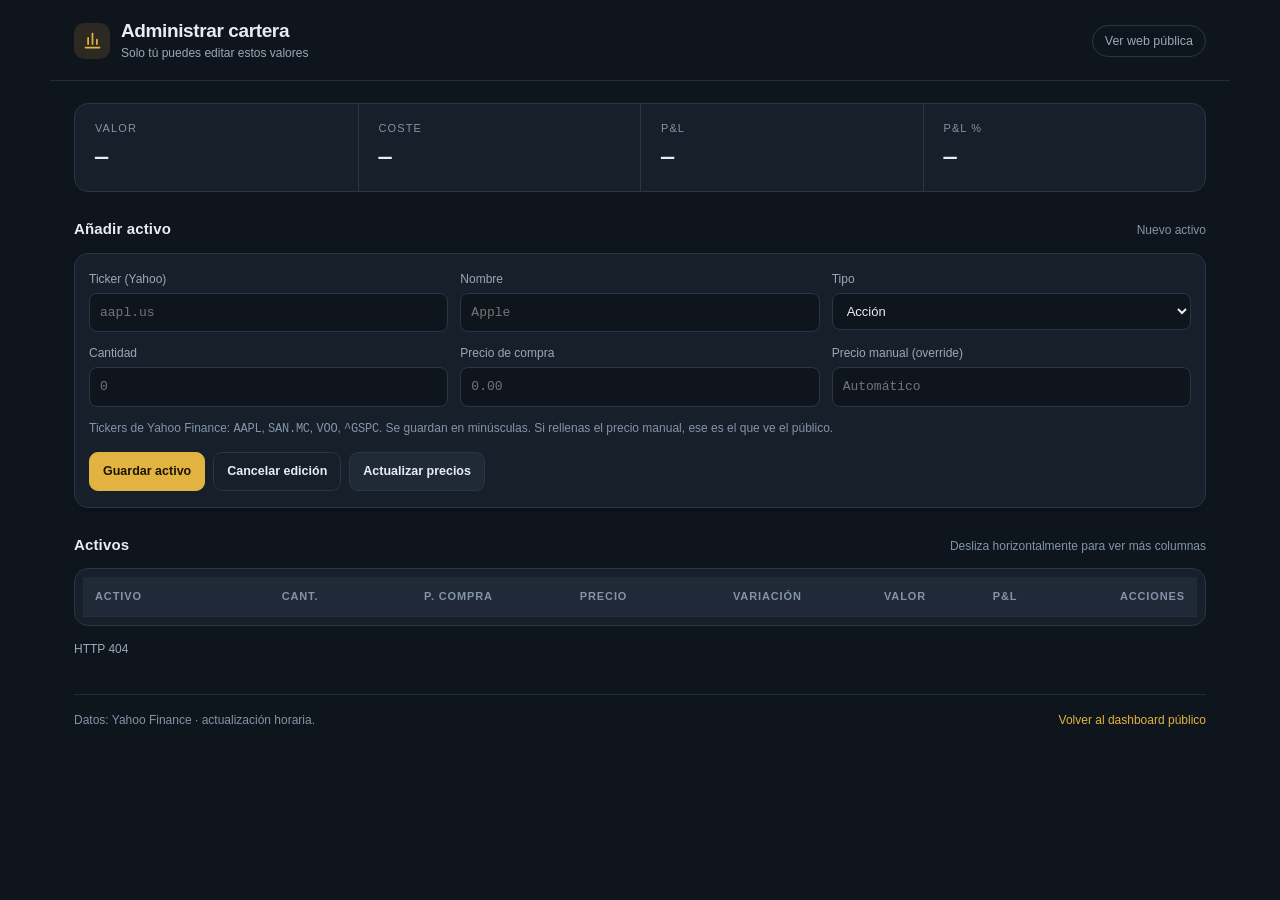
==== static/admin.html @ 77261232 "Stocks dashboard: web publica de cotizaciones y admin privado" ====
<!doctype html>
<html lang="es">
<head>
  <meta charset="utf-8">
  <meta name="viewport" content="width=device-width, initial-scale=1, viewport-fit=cover">
  <meta name="theme-color" content="#0f151d">
  <meta name="robots" content="noindex, nofollow">
  <title>Administrar · Stocks</title>
  <link rel="icon" type="image/svg+xml" href="/static/favicon.svg">
  <link rel="stylesheet" href="/static/app.css">
</head>
<body>
  <header class="topbar wrap">
    <div class="brand">
      <span class="brand-mark" aria-hidden="true">
        <svg viewBox="0 0 24 24" fill="none" stroke="currentColor" stroke-width="2" stroke-linecap="round" stroke-linejoin="round">
          <path d="M4 20h16"></path><path d="M7 16V9"></path><path d="M12 16V4"></path><path d="M17 16v-5"></path>
        </svg>
      </span>
      <div>
        <h1>Administrar cartera</h1>
        <p>Solo tú puedes editar estos valores</p>
      </div>
    </div>
    <span class="spacer"></span>
    <a class="top-link" href="/">Ver web pública</a>
  </header>

  <main class="wrap">
    <section class="summary summary-4" aria-label="Totales de la cartera">
      <div><span class="label">Valor</span><span class="value num" id="t-value">—</span></div>
      <div><span class="label">Coste</span><span class="value num" id="t-cost">—</span></div>
      <div><span class="label">P&amp;L</span><span class="value num" id="t-pnl">—</span></div>
      <div><span class="label">P&amp;L %</span><span class="value num" id="t-pct">—</span></div>
    </section>

    <section aria-labelledby="form-title">
      <div class="section-head">
        <h2 id="form-title">Añadir activo</h2>
        <span class="hint" id="form-mode">Nuevo activo</span>
      </div>
      <form class="panel form-panel" id="asset-form">
        <div class="form-grid">
          <div class="field">
            <label for="f-ticker">Ticker (Yahoo)</label>
            <input id="f-ticker" name="ticker" required autocomplete="off" placeholder="aapl.us">
          </div>
          <div class="field">
            <label for="f-name">Nombre</label>
            <input id="f-name" name="name" autocomplete="off" placeholder="Apple">
          </div>
          <div class="field">
            <label for="f-kind">Tipo</label>
            <select id="f-kind" name="kind">
              <option value="stock">Acción</option>
              <option value="etf">ETF</option>
            </select>
          </div>
          <div class="field">
            <label for="f-qty">Cantidad</label>
            <input id="f-qty" name="quantity" type="number" step="any" min="0" inputmode="decimal" placeholder="0">
          </div>
          <div class="field">
            <label for="f-buy">Precio de compra</label>
            <input id="f-buy" name="avg_buy" type="number" step="any" min="0" inputmode="decimal" placeholder="0.00">
          </div>
          <div class="field">
            <label for="f-override">Precio manual (override)</label>
            <input id="f-override" name="override_price" type="number" step="any" min="0" inputmode="decimal" placeholder="Automático">
          </div>
          <div class="field wide">
            <span class="form-note">Tickers de Yahoo Finance: <span class="num">AAPL</span>, <span class="num">SAN.MC</span>, <span class="num">VOO</span>, <span class="num">^GSPC</span>. Se guardan en minúsculas. Si rellenas el precio manual, ese es el que ve el público.</span>
          </div>
        </div>
        <div class="form-actions">
          <button class="btn btn-primary" type="submit" id="save-btn">Guardar activo</button>
          <button class="btn btn-ghost" type="button" id="cancel-btn" hidden>Cancelar edición</button>
          <button class="btn" type="button" id="refresh-btn">Actualizar precios</button>
        </div>
      </form>
    </section>

    <section aria-labelledby="table-title">
      <div class="section-head">
        <h2 id="table-title">Activos</h2>
        <span class="hint">Desliza horizontalmente para ver más columnas</span>
      </div>
      <div class="table-wrap">
        <table>
          <thead>
            <tr>
              <th scope="col">Activo</th>
              <th scope="col">Cant.</th>
              <th scope="col">P. compra</th>
              <th scope="col">Precio</th>
              <th scope="col">Variación</th>
              <th scope="col">Valor</th>
              <th scope="col">P&amp;L</th>
              <th scope="col">Acciones</th>
            </tr>
          </thead>
          <tbody id="rows"></tbody>
        </table>
      </div>
      <p class="status" id="status" aria-live="polite"></p>
    </section>

    <footer class="footer">
      <span>Datos: Yahoo Finance · actualización horaria.</span>
      <span><a href="/">Volver al dashboard público</a></span>
    </footer>
  </main>

  <script src="/static/admin.js"></script>
</body>
</html>
---- static/app.css ----
/* Stocks — "market paper": tinta azulada, oro, menta/coral. Mobile first. */

:root {
  color-scheme: dark;
  --bg: #0f151d;
  --surface: #171f2a;
  --surface-2: #1f2937;
  --border: #2a3644;
  --border-soft: #222d3a;
  --text: #e7edf3;
  --muted: #9aa8b8;
  --faint: #8494a8;
  --gold: #e3b341;
  --gold-soft: rgba(227, 179, 65, 0.13);
  --up: #3fd08a;
  --down: #f0756b;
  --radius: 14px;
  --radius-sm: 9px;
  --sans: -apple-system, BlinkMacSystemFont, "Segoe UI", Roboto, Helvetica, Arial, sans-serif;
  --mono: ui-monospace, SFMono-Regular, "Cascadia Mono", Consolas, "Liberation Mono", monospace;
  --shadow: 0 4px 10px -6px rgba(0, 0, 0, 0.55);
}

* { box-sizing: border-box; }

html { -webkit-text-size-adjust: 100%; }

body {
  margin: 0;
  background: var(--bg);
  color: var(--text);
  font-family: var(--sans);
  font-size: 15px;
  line-height: 1.5;
  -webkit-font-smoothing: antialiased;
}

::selection { background: var(--gold-soft); color: #fff; }

a { color: var(--gold); text-decoration: none; }
a:hover { text-decoration: underline; text-underline-offset: 3px; }

button, input, select { font: inherit; }
button { cursor: pointer; }

:focus-visible {
  outline: 2px solid var(--gold);
  outline-offset: 2px;
  border-radius: 4px;
}

.num { font-family: var(--mono); font-variant-numeric: tabular-nums; letter-spacing: -0.02em; }
.up { color: var(--up); }
.down { color: var(--down); }
.flat { color: var(--muted); }

.wrap {
  width: 100%;
  max-width: 1180px;
  margin: 0 auto;
  padding: 0 16px 48px;
}

/* ---------- Top bar ---------- */

.topbar {
  display: flex;
  align-items: center;
  gap: 12px;
  padding: 20px 0 18px;
  border-bottom: 1px solid var(--border-soft);
  margin-bottom: 22px;
}

.brand { display: flex; align-items: center; gap: 11px; min-width: 0; }

.brand-mark {
  width: 36px;
  height: 36px;
  flex: none;
  border-radius: 10px;
  background: var(--gold-soft);
  display: grid;
  place-items: center;
  color: var(--gold);
}

.brand-mark svg { width: 21px; height: 21px; }

.brand h1 {
  font-size: 19px;
  line-height: 1.15;
  margin: 0;
  font-weight: 650;
  letter-spacing: -0.02em;
}

.brand p { margin: 2px 0 0; font-size: 12px; color: var(--muted); }

.topbar .spacer { flex: 1; }

.top-link {
  font-size: 12.5px;  /* functional text >= 11px */
  color: var(--muted);
  border: 1px solid var(--border);
  border-radius: 999px;
  padding: 6px 12px;
  white-space: nowrap;
}
.top-link:hover { color: var(--text); border-color: var(--gold); text-decoration: none; }

/* ---------- Summary strip (no cards) ---------- */

.summary {
  display: grid;
  grid-template-columns: repeat(3, 1fr);
  border: 1px solid var(--border);
  border-radius: var(--radius);
  background: var(--surface);
  overflow: hidden;
  margin-bottom: 24px;
}

.summary > div { padding: 14px 14px 15px; min-width: 0; }
.summary > div + div { border-left: 1px solid var(--border); }

.summary .label {
  display: block;
  font-size: 11px;
  letter-spacing: 0.1em;
  text-transform: uppercase;
  color: var(--faint);
  margin-bottom: 6px;
}

.summary .value { font-size: 19px; font-weight: 600; letter-spacing: -0.03em; }
.summary .value small { font-size: 12px; color: var(--muted); font-weight: 400; }

.summary-4 { grid-template-columns: repeat(2, 1fr); }
.summary-4 > div:nth-child(3) { border-left: 0; border-top: 1px solid var(--border); }
.summary-4 > div:nth-child(4) { border-top: 1px solid var(--border); }

/* ---------- Section headings ---------- */

.section-head {
  display: flex;
  align-items: baseline;
  justify-content: space-between;
  gap: 12px;
  margin: 26px 0 12px;
}

.section-head h2 {
  font-size: 15px;
  font-weight: 600;
  letter-spacing: 0.01em;
  margin: 0;
}
.section-head .hint { font-size: 12px; color: var(--faint); }

/* ---------- Chart panel ---------- */

.panel {
  background: var(--surface);
  border: 1px solid var(--border);
  border-radius: var(--radius);
  box-shadow: var(--shadow);
}

.chart-panel { padding: 16px 14px 10px; }

.chart-head {
  display: flex;
  flex-wrap: wrap;
  align-items: flex-start;
  justify-content: space-between;
  gap: 10px;
  margin-bottom: 4px;
}

.chart-title { min-width: 0; }
.chart-title .name { font-size: 16px; font-weight: 620; letter-spacing: -0.02em; }

.badge {
  display: inline-block;
  font-family: var(--mono);
  font-size: 11px;
  letter-spacing: 0.02em;
  color: var(--muted);
  background: var(--surface-2);
  border: 1px solid var(--border);
  border-radius: 5px;
  padding: 2px 6px;
  margin-left: 7px;
  vertical-align: 2px;
}

.chart-price { display: flex; align-items: baseline; gap: 10px; margin-top: 7px; }
.chart-price .big { font-size: 26px; font-weight: 600; letter-spacing: -0.04em; }
.chart-price .chg { font-size: 13px; font-family: var(--mono); }

.ranges { display: flex; gap: 4px; flex-wrap: wrap; }

.range {
  background: transparent;
  border: 1px solid transparent;
  color: var(--muted);
  font-size: 11px;
  font-family: var(--mono);
  padding: 5px 8px;
  border-radius: 7px;
}
.range:hover { color: var(--text); background: var(--surface-2); }
.range[aria-pressed="true"] { color: var(--gold); border-color: var(--border); background: var(--gold-soft); }

.chart-box { position: relative; margin-top: 8px; height: 230px; }
.chart-box svg { display: block; width: 100%; height: 100%; overflow: visible; touch-action: pan-y; }

.chart-tooltip {
  position: absolute;
  pointer-events: none;
  background: #0b1119;
  border: 1px solid var(--border);
  border-radius: 8px;
  padding: 6px 9px;
  font-size: 11px;
  font-family: var(--mono);
  white-space: nowrap;
  opacity: 0;
  transition: opacity 120ms ease;
  box-shadow: var(--shadow);
  z-index: 2;
}
.chart-tooltip.show { opacity: 1; }
.chart-tooltip .d { color: var(--muted); margin-right: 8px; }

/* ---------- Watchlist ---------- */

.watchlist { border: 1px solid var(--border); border-radius: var(--radius); background: var(--surface); overflow: hidden; }

.w-row {
  display: grid;
  grid-template-columns: 1fr auto;
  gap: 4px 10px;
  align-items: center;
  width: 100%;
  text-align: left;
  background: transparent;
  border: 0;
  border-bottom: 1px solid var(--border-soft);
  color: inherit;
  padding: 11px 13px;
}
.w-row:last-child { border-bottom: 0; }
.w-row:hover, .w-row:focus-visible { background: var(--surface-2); }
.w-row[aria-current="true"] { background: var(--gold-soft); box-shadow: inset 2px 0 0 var(--gold); }

.w-name { font-size: 13px; font-weight: 560; min-width: 0; overflow: hidden; text-overflow: ellipsis; white-space: nowrap; }
.w-tick { font-size: 11px; color: var(--faint); font-family: var(--mono); margin-top: 1px; }
.w-right { text-align: right; display: flex; align-items: center; gap: 12px; justify-self: end; }
.w-figs { text-align: right; }
.w-price { font-size: 13.5px; font-family: var(--mono); font-variant-numeric: tabular-nums; }
.w-chg { font-size: 12px; font-family: var(--mono); min-width: 58px; text-align: right; }
.w-spark { width: 62px; height: 26px; flex: none; }
.w-spark svg { width: 100%; height: 100%; display: block; }

/* ---------- Distribution ---------- */

.dist { padding: 15px 14px; }
.dist-bar { display: flex; height: 8px; border-radius: 999px; overflow: hidden; background: var(--surface-2); margin: 12px 0 10px; }
.dist-bar span { display: block; height: 100%; }
.dist-stock { background: var(--gold); }
.dist-etf { background: #5b8def; }
.dist-legend { display: flex; gap: 18px; font-size: 12px; color: var(--muted); }
.dot { display: inline-block; width: 7px; height: 7px; border-radius: 50%; margin-right: 6px; vertical-align: 1px; }

/* ---------- Empty / error states ---------- */

.empty { padding: 30px 18px; text-align: center; color: var(--muted); font-size: 13px; }
.empty strong { display: block; color: var(--text); font-size: 15px; margin-bottom: 6px; }

/* ---------- Buttons ---------- */

.btn {
  display: inline-flex;
  align-items: center;
  justify-content: center;
  gap: 7px;
  border-radius: var(--radius-sm);
  border: 1px solid var(--border);
  background: var(--surface-2);
  color: var(--text);
  padding: 9px 13px;
  font-size: 12.5px;
  font-weight: 550;
}
.btn:hover { border-color: var(--gold); }
.btn:active { transform: translateY(1px); }
.btn:disabled { opacity: 0.5; cursor: not-allowed; }
.btn-primary { background: var(--gold); border-color: var(--gold); color: #1a1405; font-weight: 650; }
.btn-primary:hover { background: #edc45c; }
.btn-ghost { background: transparent; }
.btn-danger { color: var(--down); border-color: transparent; background: transparent; padding: 6px 8px; }
.btn-danger:hover { background: rgba(240, 117, 107, 0.12); }
.btn-sm { padding: 6px 10px; font-size: 11.5px; }

/* ---------- Admin form ---------- */

.form-panel { padding: 16px 14px; }
.form-grid {
  display: grid;
  grid-template-columns: 1fr;
  gap: 12px;
}
.field { display: flex; flex-direction: column; gap: 5px; min-width: 0; }
.field label { font-size: 12px; color: var(--muted); }
.field input, .field select {
  width: 100%;
  background: var(--bg);
  border: 1px solid var(--border);
  border-radius: 8px;
  color: var(--text);
  padding: 9px 10px;
  font-size: 13px;
  font-family: var(--mono);
}
.field select { font-family: var(--sans); }
.field input:focus, .field select:focus { border-color: var(--gold); outline: none; }
.form-actions { display: flex; gap: 8px; align-items: center; margin-top: 14px; flex-wrap: wrap; }
.form-note { font-size: 12px; color: var(--faint); }

/* ---------- Admin table ---------- */

.table-wrap { overflow-x: auto; border: 1px solid var(--border); border-radius: var(--radius); background: var(--surface); padding: 8px; }
table { width: 100%; border-collapse: collapse; min-width: 720px; }
th, td { padding: 11px 12px; text-align: right; border-bottom: 1px solid var(--border-soft); white-space: nowrap; }
th:first-child, td:first-child { text-align: left; position: sticky; left: 0; background: var(--surface); }
thead th {
  font-size: 11px;
  text-transform: uppercase;
  letter-spacing: 0.08em;
  color: var(--faint);
  font-weight: 550;
  background: var(--surface-2);
}
thead th:first-child { background: var(--surface-2); }
tbody tr:last-child td { border-bottom: 0; }
tbody tr:hover td { background: rgba(255, 255, 255, 0.02); }
tbody tr:hover td:first-child { background: var(--surface); }
td .t-name { font-size: 12.5px; font-weight: 550; }
td .t-tick { font-size: 11px; color: var(--faint); font-family: var(--mono); }
.override-tag { color: var(--gold); font-size: 11px; margin-left: 5px; }
.row-actions { display: flex; gap: 2px; justify-content: flex-end; }

/* ---------- Status ---------- */

.status {
  display: flex;
  align-items: center;
  gap: 10px;
  flex-wrap: wrap;
  font-size: 12px;
  color: var(--muted);
  margin: 14px 0 0;
}
.status .sep { color: var(--border); }
.status .err { color: var(--down); }

.footer {
  margin-top: 36px;
  padding-top: 16px;
  border-top: 1px solid var(--border-soft);
  font-size: 12px;
  color: var(--faint);
  display: flex;
  justify-content: space-between;
  gap: 12px;
  flex-wrap: wrap;
}

/* ---------- Responsive ---------- */

@media (min-width: 620px) {
  .wrap { padding-left: 24px; padding-right: 24px; }
  .summary-4 { grid-template-columns: repeat(4, 1fr); }
  .summary-4 > div:nth-child(3) { border-left: 1px solid var(--border); border-top: 0; }
  .summary-4 > div:nth-child(4) { border-top: 0; }
  .form-grid { grid-template-columns: repeat(3, 1fr); }
  .form-grid .field.wide { grid-column: span 3; }
  .summary > div { padding: 16px 20px; }
  .summary .value { font-size: 22px; }
  .chart-box { height: 280px; }
}

@media (min-width: 900px) {
  .layout {
    display: grid;
    grid-template-columns: minmax(0, 1.55fr) minmax(280px, 1fr);
    gap: 18px;
    align-items: start;
  }
  .layout > section:first-child .section-head { margin-top: 0; }
  .chart-box { height: 340px; }
  .w-row { padding: 13px 15px; }
}

@media (prefers-reduced-motion: reduce) {
  * { transition: none !important; }
}
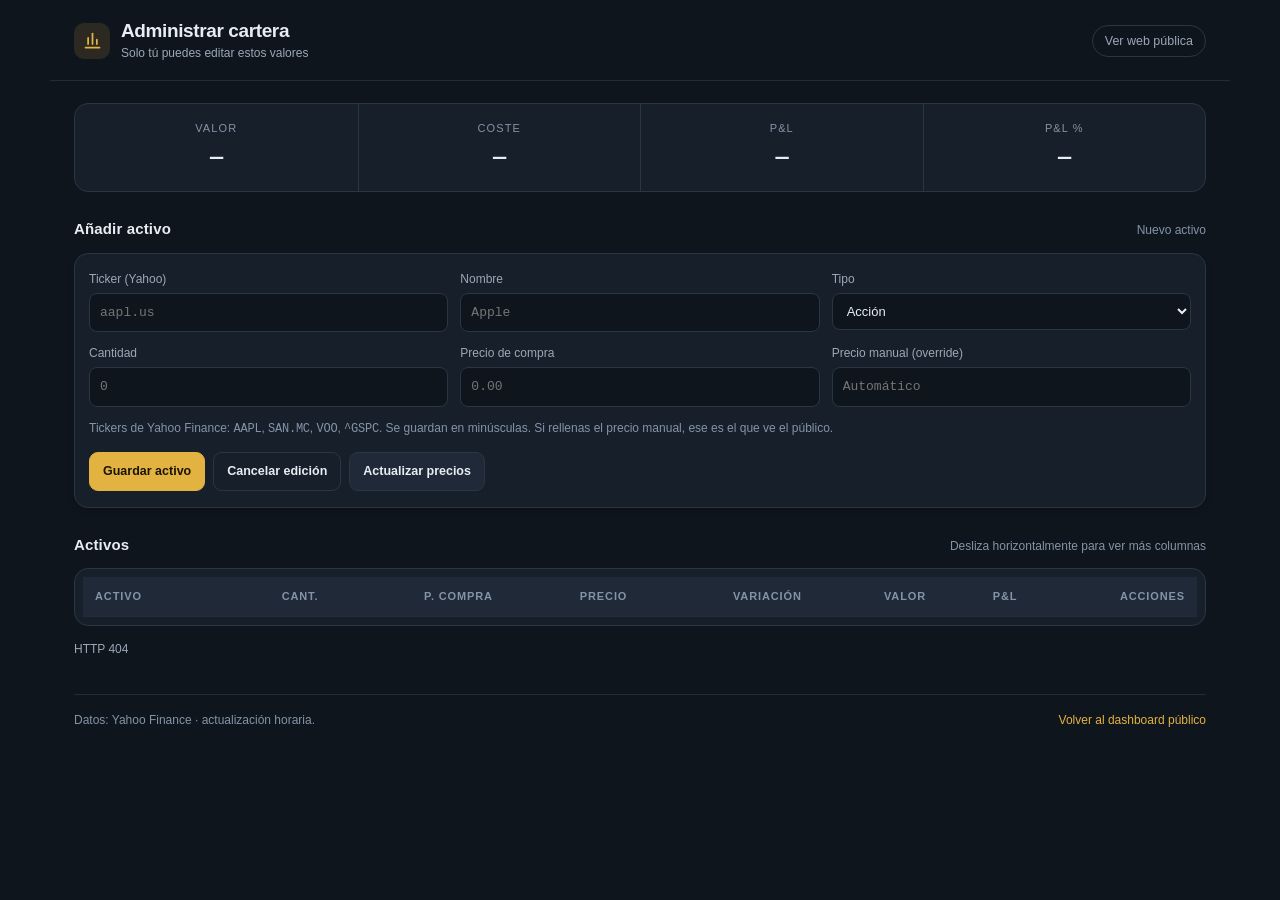
==== commit dd8278d8: "fix: versionar assets (?v=2) para evitar caché obsoleta de Cloudflare" ====
--- a/static/admin.html
+++ b/static/admin.html
@@ -6,8 +6,8 @@
   <meta name="theme-color" content="#0f151d">
   <meta name="robots" content="noindex, nofollow">
   <title>Administrar · Stocks</title>
-  <link rel="icon" type="image/svg+xml" href="/static/favicon.svg">
-  <link rel="stylesheet" href="/static/app.css">
+  <link rel="icon" type="image/svg+xml" href="/static/favicon.svg?v=2">
+  <link rel="stylesheet" href="/static/app.css?v=2">
 </head>
 <body>
   <header class="topbar wrap">
@@ -111,6 +111,6 @@
     </footer>
   </main>
 
-  <script src="/static/admin.js"></script>
+  <script src="/static/admin.js?v=2"></script>
 </body>
 </html>
--- a/static/app.css
+++ b/static/app.css
@@ -121,7 +121,7 @@
   margin-bottom: 24px;
 }
 
-.summary > div { padding: 14px 14px 15px; min-width: 0; }
+.summary > div { padding: 14px 14px 15px; min-width: 0; text-align: center; }
 .summary > div + div { border-left: 1px solid var(--border); }
 
 .summary .label {
@@ -399,7 +399,7 @@
     gap: 18px;
     align-items: start;
   }
-  .layout > section:first-child .section-head { margin-top: 0; }
+  .layout > section > .section-head:first-child { margin-top: 0; }
   .chart-box { height: 340px; }
   .w-row { padding: 13px 15px; }
 }
